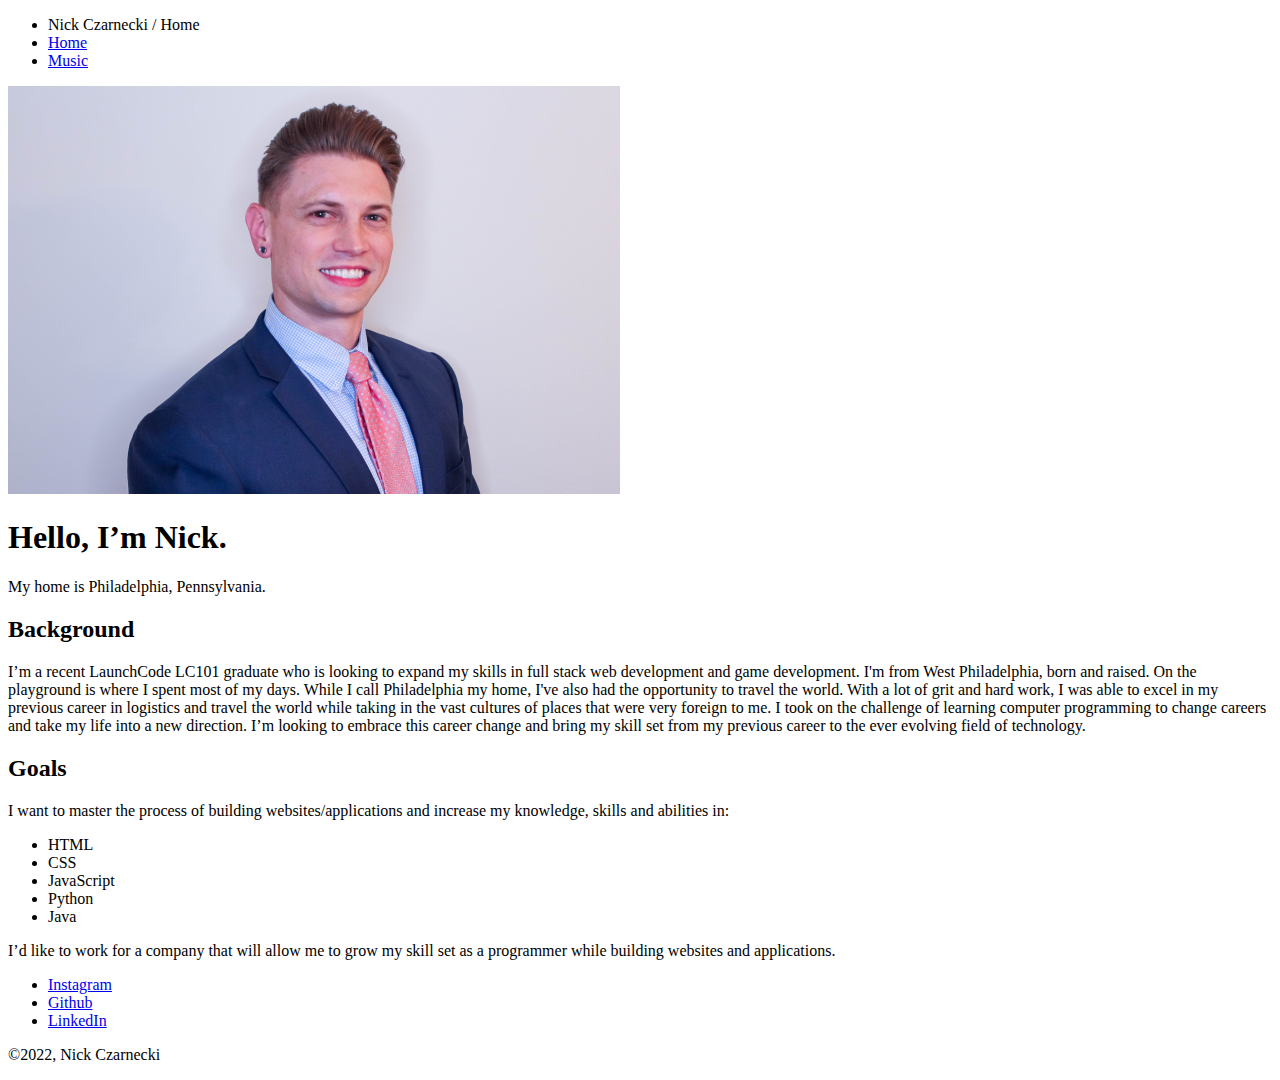
==== index.html @ ba2e6bbe "Revised index.html to include LinkedIn and added icon to images" ====
<!DOCTYPE html>
<html lang="en">
  <head>
    <meta charset="utf-8" />
    <title>Nick Czarnecki / Home</title>
    <meta name="viewport" content="width=device-width, initial-scale=1.0" />
    <link rel="stylesheet" href="styles.css" />
    <link
      href="https://fonts.googleapis.com/css?family=Muli%7CRoboto:400,300,500,700,900"
      rel="stylesheet"
    />
  </head>
  <body>
    <div class="main-nav">
      <ul class="nav">
        <li class="name">Nick Czarnecki / Home</li>
        <li><a href="index.html">Home</a></li>
        <li><a href="music.html">Music</a></li>
      </ul>
    </div>

    <header class="main-header">
      <img
        src="images/Headshot.png"
        alt="Picture of Rocky Balboa"
        class="profile-image"
      />
      <h1 class="tag name">Hello, I’m Nick.</h1>
      <p class="tag location">My home is Philadelphia, Pennsylvania.</p>
    </header>

    <main class="flex">
      <div class="card">
        <h2>Background</h2>
        <p>
          I’m a recent LaunchCode LC101 graduate who is looking to expand my
          skills in full stack web development and game development. I'm from
          West Philadelphia, born and raised. On the playground is where I spent
          most of my days. While I call Philadelphia my home, I've also had the
          opportunity to travel the world. With a lot of grit and hard work, I
          was able to excel in my previous career in logistics and travel the
          world while taking in the vast cultures of places that were very
          foreign to me. I took on the challenge of learning computer
          programming to change careers and take my life into a new direction.
          I’m looking to embrace this career change and bring my skill set from
          my previous career to the ever evolving field of technology.
        </p>
      </div>

      <div class="card">
        <h2>Goals</h2>
        <p>
          I want to master the process of building websites/applications and
          increase my knowledge, skills and abilities in:
        </p>
        <ul class="skills">
          <li>HTML</li>
          <li>CSS</li>
          <li>JavaScript</li>
          <li>Python</li>
          <li>Java</li>
        </ul>
        <p>
          I’d like to work for a company that will allow me to grow my skill set
          as a programmer while building websites and applications.
        </p>
      </div>
    </main>
    <footer>
      <ul>
        <li>
          <a
            href="https://www.instagram.com/hailtheczar/?hl=en"
            target="_blank"
            class="social instagram"
            >Instagram</a
          >
        </li>
        <li>
          <a
            href="https://www.github.com/NicholasCzarnecki"
            target="_blank"
            class="social github"
            >Github</a
          >
        </li>
        <li>
          <a
            href="https://www.linkedin.com/in/nicholas-czarnecki/"
            target="_blank"
            class="social linkedin"
            >LinkedIn</a
          >
        </li>
      </ul>
      <p class="copyright">&copy;2022, Nick Czarnecki</p>
    </footer>
  </body>
</html>
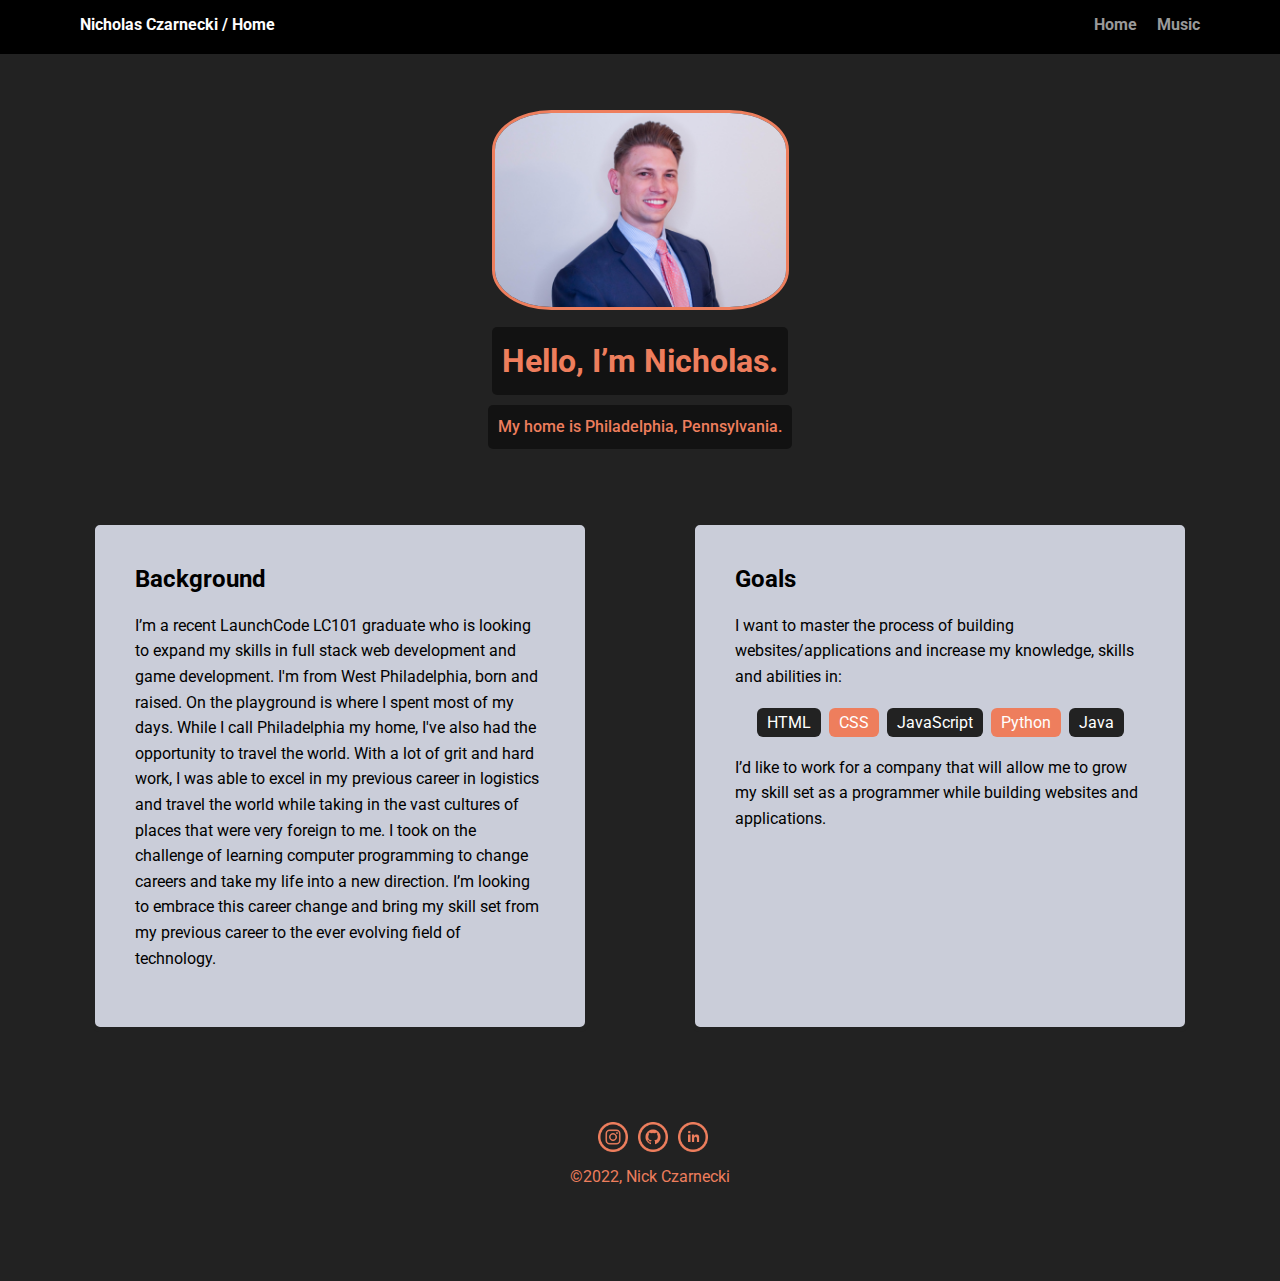
==== commit 934c1c91: "Fixed icons and images.  Added music page and css" ====
--- a/index.html
+++ b/index.html
@@ -13,7 +13,7 @@
   <body>
     <div class="main-nav">
       <ul class="nav">
-        <li class="name">Nick Czarnecki / Home</li>
+        <li class="name">Nicholas Czarnecki / Home</li>
         <li><a href="index.html">Home</a></li>
         <li><a href="music.html">Music</a></li>
       </ul>
@@ -22,10 +22,10 @@
     <header class="main-header">
       <img
         src="images/Headshot.png"
-        alt="Picture of Rocky Balboa"
+        alt="Picture of Nicholas Czarnecki"
         class="profile-image"
       />
-      <h1 class="tag name">Hello, I’m Nick.</h1>
+      <h1 class="tag name">Hello, I’m Nicholas.</h1>
       <p class="tag location">My home is Philadelphia, Pennsylvania.</p>
     </header>
 
--- a/styles.css
+++ b/styles.css
@@ -0,0 +1,241 @@
+/* Global Layout Set-up */
+* {
+  box-sizing: border-box;
+}
+
+body {
+  margin: 0;
+  padding: 0;
+  text-align: center;
+  font-family: "Roboto", sans-serif;
+  color: rgb(0, 0, 0);
+  background: #222;
+}
+/* Link Styles */
+
+a {
+  text-decoration: none;
+  color: #999;
+}
+a:hover {
+  color: #ee7e5d;
+}
+.band-link {
+  font-weight: 700;
+  color: rgb(0, 0, 0);
+}
+
+/* Section Styles */
+
+.main-nav {
+  width: 100%;
+  background: black;
+  min-height: 30px;
+  padding: 10px;
+  position: fixed;
+  text-align: center;
+}
+.nav {
+  display: flex;
+  justify-content: space-around;
+  font-weight: 700;
+  list-style-type: none;
+  margin: 0 auto;
+  padding: 0;
+}
+
+.nav .name {
+  display: block;
+  margin-right: auto;
+  color: #fdfdfd;
+}
+.name:hover {
+  color: #ee7e5d;
+}
+.nav li {
+  padding: 5px 10px 10px 10px;
+}
+.nav a {
+  transition: all 0.5s;
+}
+.nav a:hover {
+  color: #ee7e5d;
+}
+.main-header {
+  text-align: center;
+  background: url("/NicholasCzarnecki.github.io/images/Philadelphia_Skyline.jpg")
+    no-repeat center;
+  background-size: 1000px;
+  overflow: hidden;
+  padding-top: 60px;
+}
+header {
+  line-height: 1.5;
+}
+header .profile-image {
+  margin-top: 50px;
+  width: auto;
+  height: 200px;
+  border-radius: 20%;
+  border: 3px solid #ee7e5d;
+  transition: all 0.5s;
+}
+header .profile-image:hover {
+  transform: scale(1.2) rotate(360deg);
+}
+.music-header {
+  text-align: center;
+  background-size: 1000px;
+  overflow: hidden;
+  padding-top: 60px;
+  color: #cacdd9;
+}
+.tag {
+  background-color: #00000075;
+  color: #ee7e5d;
+  padding: 10px;
+  border-radius: 5px;
+  display: table;
+  margin: 10px auto;
+}
+.location {
+  background-color: #00000075;
+  color: #ee7e5d;
+  font-weight: 500;
+}
+.card {
+  margin: 30px;
+  padding: 20px 40px 40px;
+  max-width: 500px;
+  text-align: left;
+  background: #cacdd9;
+  border: 5px solid #222;
+  border-radius: 10px;
+  transition: all 0.5s;
+}
+.card:hover {
+  border-color: #ee7e5d;
+}
+.music-card {
+  margin: 30px;
+  padding: 20px 40px 40px;
+  max-width: 500px;
+  text-align: left;
+  background: #cacdd9;
+  border: 10px solid #222;
+  border-radius: 10px;
+  transition: all 0.5s;
+}
+.music-card:hover {
+  border-color: #000;
+}
+
+ul.skills {
+  padding: 0;
+  text-align: center;
+}
+
+.skills li {
+  border-radius: 6px;
+  display: inline-block;
+  background: #ee7e5d;
+  color: white;
+  padding: 5px 10px;
+  margin: 2px;
+}
+
+.skills li:hover {
+  border: 2px solid #222;
+  color: #222;
+}
+
+.skills li:nth-child(odd) {
+  background: #222;
+}
+
+.skills li:hover:nth-child(odd) {
+  border: 2px solid #ee7e5d;
+  color: #ee7e5d;
+}
+
+footer {
+  width: 100%;
+  min-height: 30px;
+  padding: 20px 0 40px 20px;
+}
+
+footer .copyright {
+  color: #ee7e5d;
+  top: -8px;
+  font-size: 0.75em;
+}
+
+footer ul {
+  list-style-type: none;
+  margin: 0;
+  padding: 0;
+}
+
+footer ul li {
+  display: inline-block;
+}
+
+a.social {
+  display: inline-block;
+  text-indent: -9999px;
+  margin-left: 5px;
+  width: 30px;
+  height: 30px;
+  background-size: 30px 30px;
+  transition: all 0.5s;
+}
+a.instagram {
+  background-image: url(images/instagram.png);
+}
+a.github {
+  background-image: url(images/github.png);
+}
+a.linkedin {
+  background-image: url(images/linkedin.png);
+}
+a.social:hover {
+  transform: scale(1.5) rotate(360deg);
+}
+.clearfix {
+  clear: both;
+}
+
+/* Styles for larger screens */
+@media screen and (min-width: 720px) {
+  .flex {
+    display: -ms-flexbox; /* TWEENER - IE 10 */
+    display: flex;
+    max-width: 1200px;
+    -ms-flex-pack: distribute;
+    justify-content: space-around;
+    margin: 0 auto;
+  }
+
+  header {
+    min-height: 470px;
+  }
+
+  .nav {
+    max-width: 1200px;
+    padding: 0 30px;
+  }
+
+  main {
+    padding-top: 20px;
+  }
+
+  main p {
+    line-height: 1.6em;
+  }
+
+  footer {
+    font-size: 1.3em;
+    max-width: 1200px;
+    margin: 40px auto;
+  }
+}
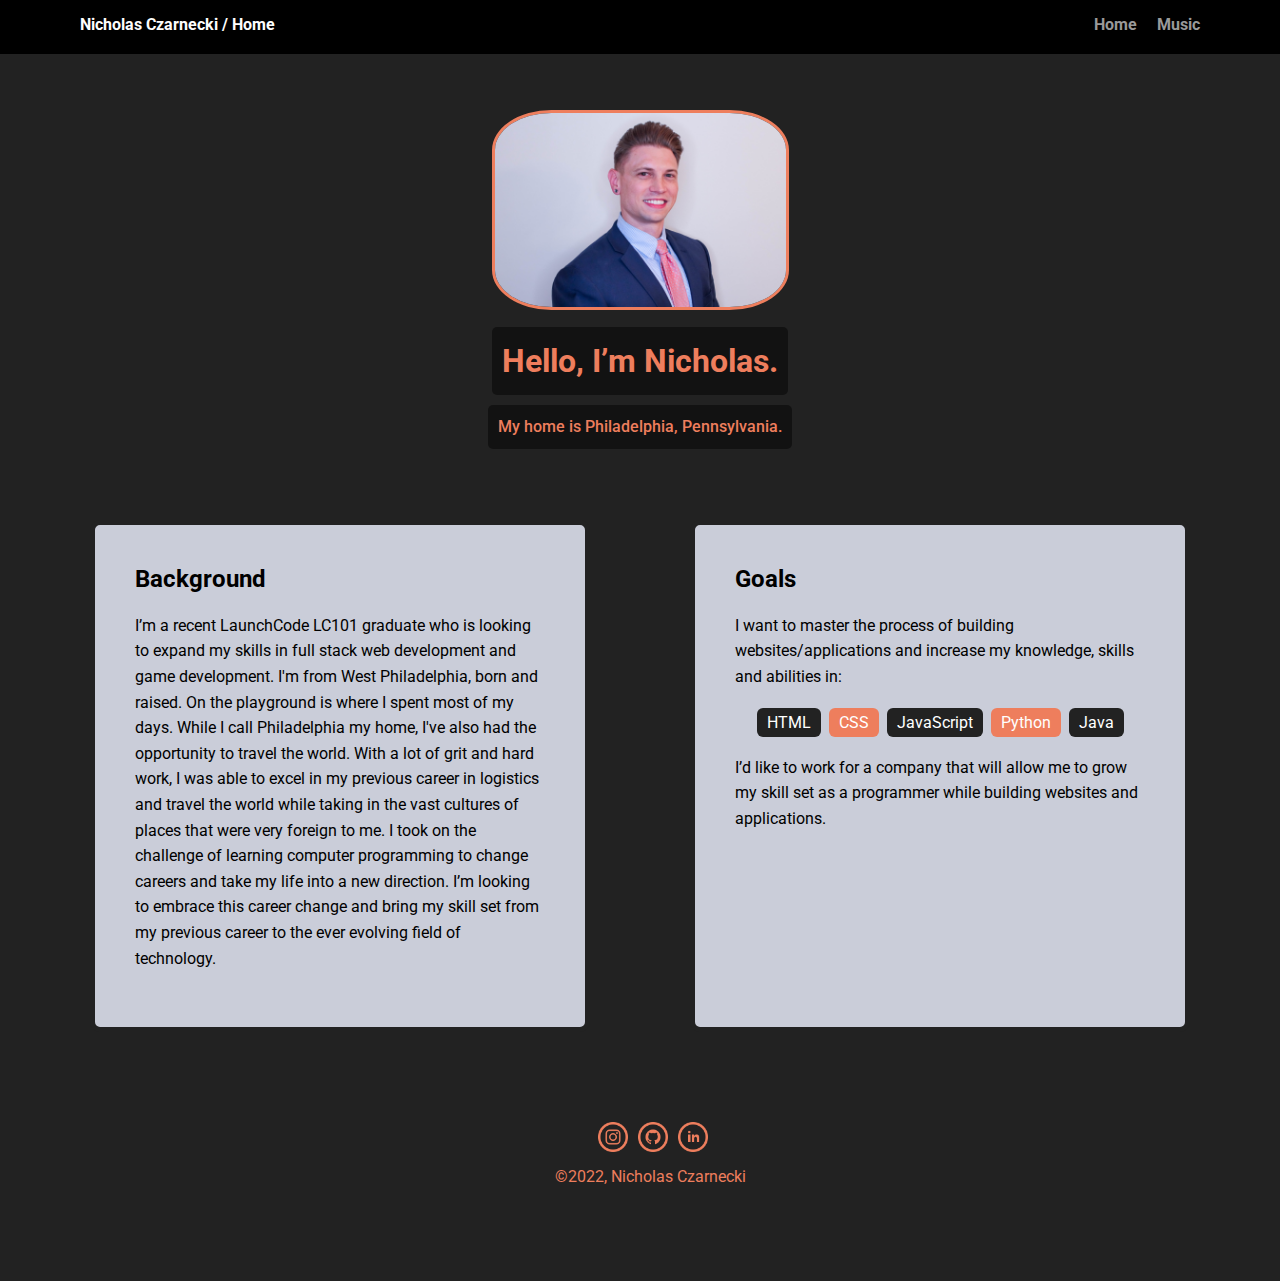
==== commit 620905cd: "Cleaned up html and css files" ====
--- a/index.html
+++ b/index.html
@@ -93,7 +93,7 @@
           >
         </li>
       </ul>
-      <p class="copyright">&copy;2022, Nick Czarnecki</p>
+      <p class="copyright">&copy;2022, Nicholas Czarnecki</p>
     </footer>
   </body>
 </html>
--- a/styles.css
+++ b/styles.css
@@ -17,9 +17,11 @@
   text-decoration: none;
   color: #999;
 }
+
 a:hover {
   color: #ee7e5d;
 }
+
 .band-link {
   font-weight: 700;
   color: rgb(0, 0, 0);
@@ -35,6 +37,7 @@
   position: fixed;
   text-align: center;
 }
+
 .nav {
   display: flex;
   justify-content: space-around;
@@ -49,18 +52,23 @@
   margin-right: auto;
   color: #fdfdfd;
 }
+
 .name:hover {
   color: #ee7e5d;
 }
+
 .nav li {
   padding: 5px 10px 10px 10px;
 }
+
 .nav a {
   transition: all 0.5s;
 }
+
 .nav a:hover {
   color: #ee7e5d;
 }
+
 .main-header {
   text-align: center;
   background: url("/NicholasCzarnecki.github.io/images/Philadelphia_Skyline.jpg")
@@ -69,9 +77,11 @@
   overflow: hidden;
   padding-top: 60px;
 }
+
 header {
   line-height: 1.5;
 }
+
 header .profile-image {
   margin-top: 50px;
   width: auto;
@@ -80,9 +90,11 @@
   border: 3px solid #ee7e5d;
   transition: all 0.5s;
 }
+
 header .profile-image:hover {
   transform: scale(1.2) rotate(360deg);
 }
+
 .music-header {
   text-align: center;
   background-size: 1000px;
@@ -90,6 +102,7 @@
   padding-top: 60px;
   color: #cacdd9;
 }
+
 .tag {
   background-color: #00000075;
   color: #ee7e5d;
@@ -98,11 +111,13 @@
   display: table;
   margin: 10px auto;
 }
+
 .location {
   background-color: #00000075;
   color: #ee7e5d;
   font-weight: 500;
 }
+
 .card {
   margin: 30px;
   padding: 20px 40px 40px;
@@ -113,9 +128,11 @@
   border-radius: 10px;
   transition: all 0.5s;
 }
+
 .card:hover {
   border-color: #ee7e5d;
 }
+
 .music-card {
   margin: 30px;
   padding: 20px 40px 40px;
@@ -192,15 +209,15 @@
 a.instagram {
   background-image: url(images/instagram.png);
 }
+
 a.github {
   background-image: url(images/github.png);
 }
+
 a.linkedin {
   background-image: url(images/linkedin.png);
 }
-a.social:hover {
-  transform: scale(1.5) rotate(360deg);
-}
+
 .clearfix {
   clear: both;
 }
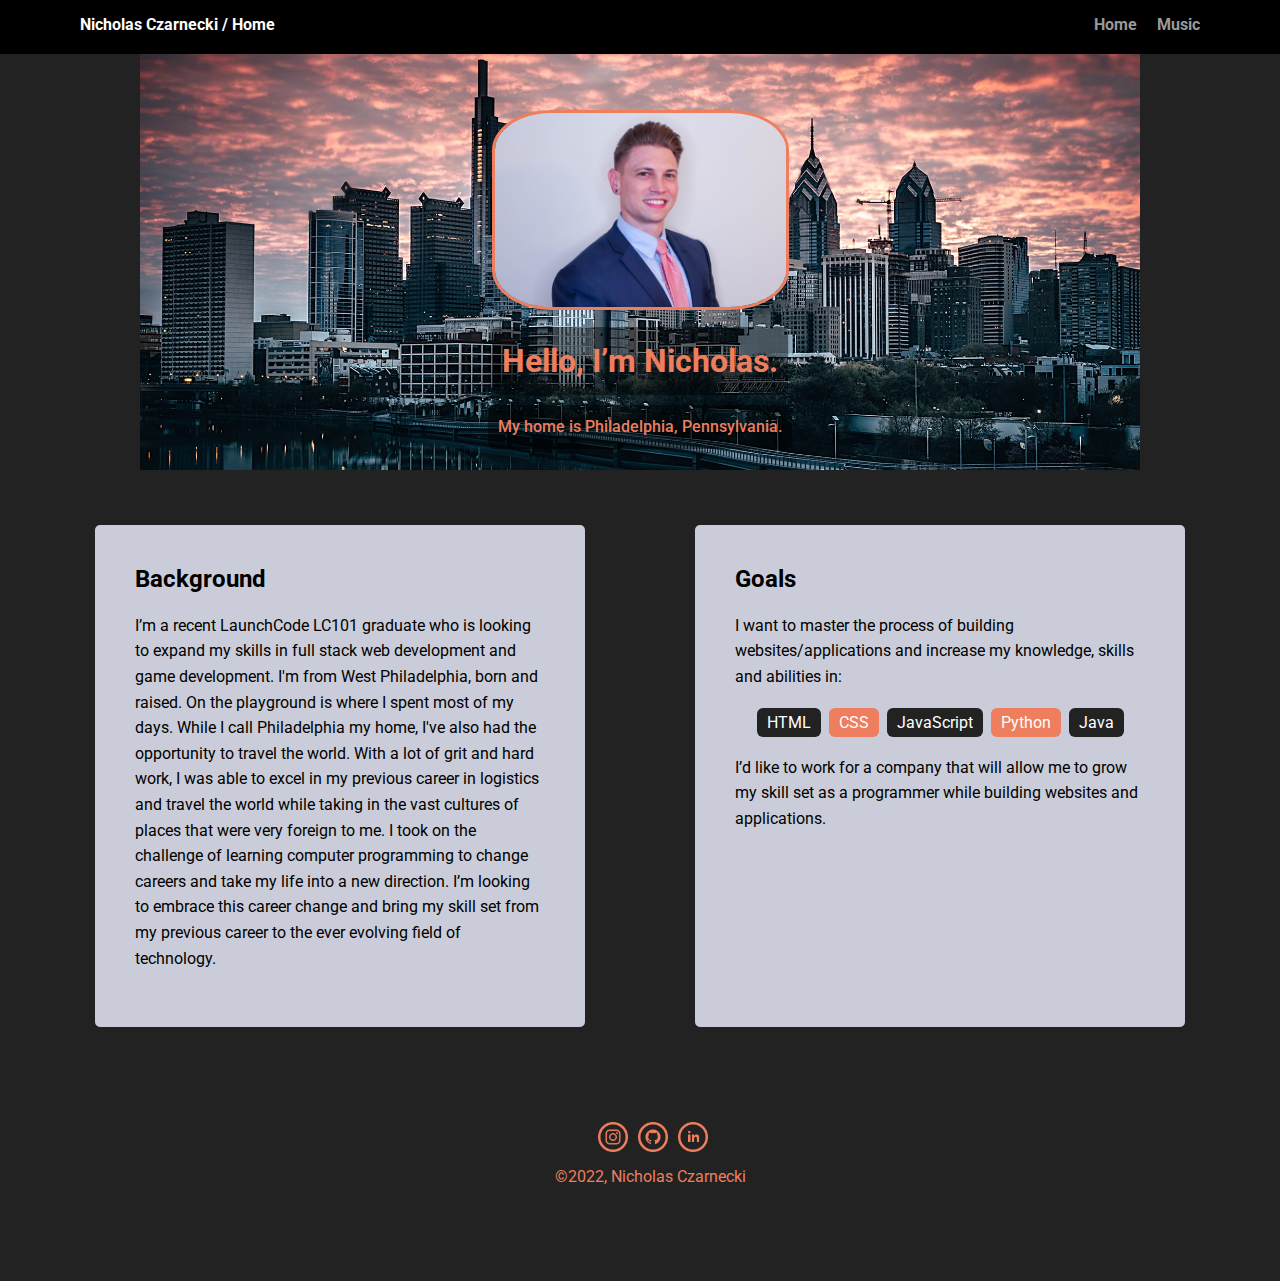
==== commit a4bb9a48: "Fixed image path" ====
--- a/index.html
+++ b/index.html
@@ -2,7 +2,7 @@
 <html lang="en">
   <head>
     <meta charset="utf-8" />
-    <title>Nick Czarnecki / Home</title>
+    <title>Nicholas Czarnecki / Home</title>
     <meta name="viewport" content="width=device-width, initial-scale=1.0" />
     <link rel="stylesheet" href="styles.css" />
     <link
--- a/styles.css
+++ b/styles.css
@@ -71,10 +71,8 @@
 
 .main-header {
   text-align: center;
-  background: url("/NicholasCzarnecki.github.io/images/Philadelphia_Skyline.jpg")
-    no-repeat center;
+  background: url("/images/Philadelphia_Skyline.jpg") no-repeat center;
   background-size: 1000px;
-  overflow: hidden;
   padding-top: 60px;
 }
 
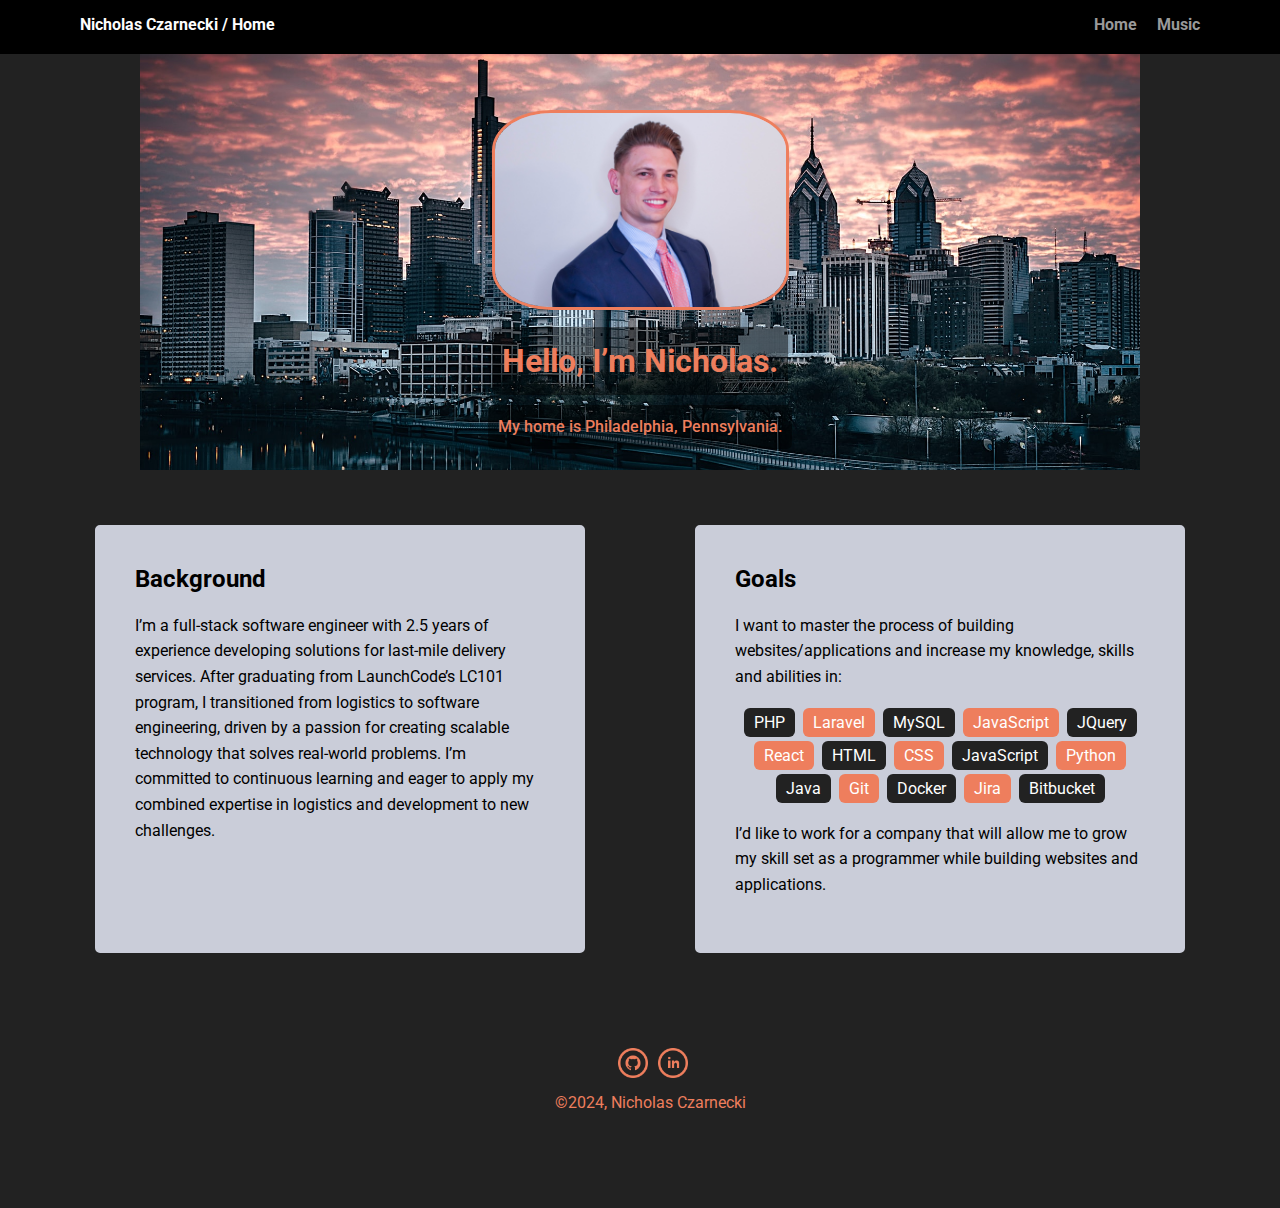
==== commit 05092301: "Slight changes" ====
--- a/index.html
+++ b/index.html
@@ -33,17 +33,10 @@
       <div class="card">
         <h2>Background</h2>
         <p>
-          I’m a recent LaunchCode LC101 graduate who is looking to expand my
-          skills in full stack web development and game development. I'm from
-          West Philadelphia, born and raised. On the playground is where I spent
-          most of my days. While I call Philadelphia my home, I've also had the
-          opportunity to travel the world. With a lot of grit and hard work, I
-          was able to excel in my previous career in logistics and travel the
-          world while taking in the vast cultures of places that were very
-          foreign to me. I took on the challenge of learning computer
-          programming to change careers and take my life into a new direction.
-          I’m looking to embrace this career change and bring my skill set from
-          my previous career to the ever evolving field of technology.
+          I’m a full-stack software engineer with 2.5 years of experience developing solutions for last-mile delivery services.
+          After graduating from LaunchCode’s LC101 program, I transitioned from logistics to software engineering, driven by a
+          passion for creating scalable technology that solves real-world problems. I’m committed to continuous learning and eager
+          to apply my combined expertise in logistics and development to new challenges.
         </p>
       </div>
 
@@ -54,11 +47,21 @@
           increase my knowledge, skills and abilities in:
         </p>
         <ul class="skills">
+          <li>PHP</li>
+          <li>Laravel</li>
+          <li>MySQL</li>
+          <li>JavaScript</li>
+          <li>JQuery</li>
+          <li>React</li>
           <li>HTML</li>
           <li>CSS</li>
           <li>JavaScript</li>
           <li>Python</li>
           <li>Java</li>
+          <li>Git</li>
+          <li>Docker</li>
+          <li>Jira</li>
+          <li>Bitbucket</li>
         </ul>
         <p>
           I’d like to work for a company that will allow me to grow my skill set
@@ -68,14 +71,6 @@
     </main>
     <footer>
       <ul>
-        <li>
-          <a
-            href="https://www.instagram.com/hailtheczar/?hl=en"
-            target="_blank"
-            class="social instagram"
-            >Instagram</a
-          >
-        </li>
         <li>
           <a
             href="https://www.github.com/NicholasCzarnecki"
@@ -93,7 +88,7 @@
           >
         </li>
       </ul>
-      <p class="copyright">&copy;2022, Nicholas Czarnecki</p>
+      <p class="copyright">&copy;2024, Nicholas Czarnecki</p>
     </footer>
   </body>
 </html>
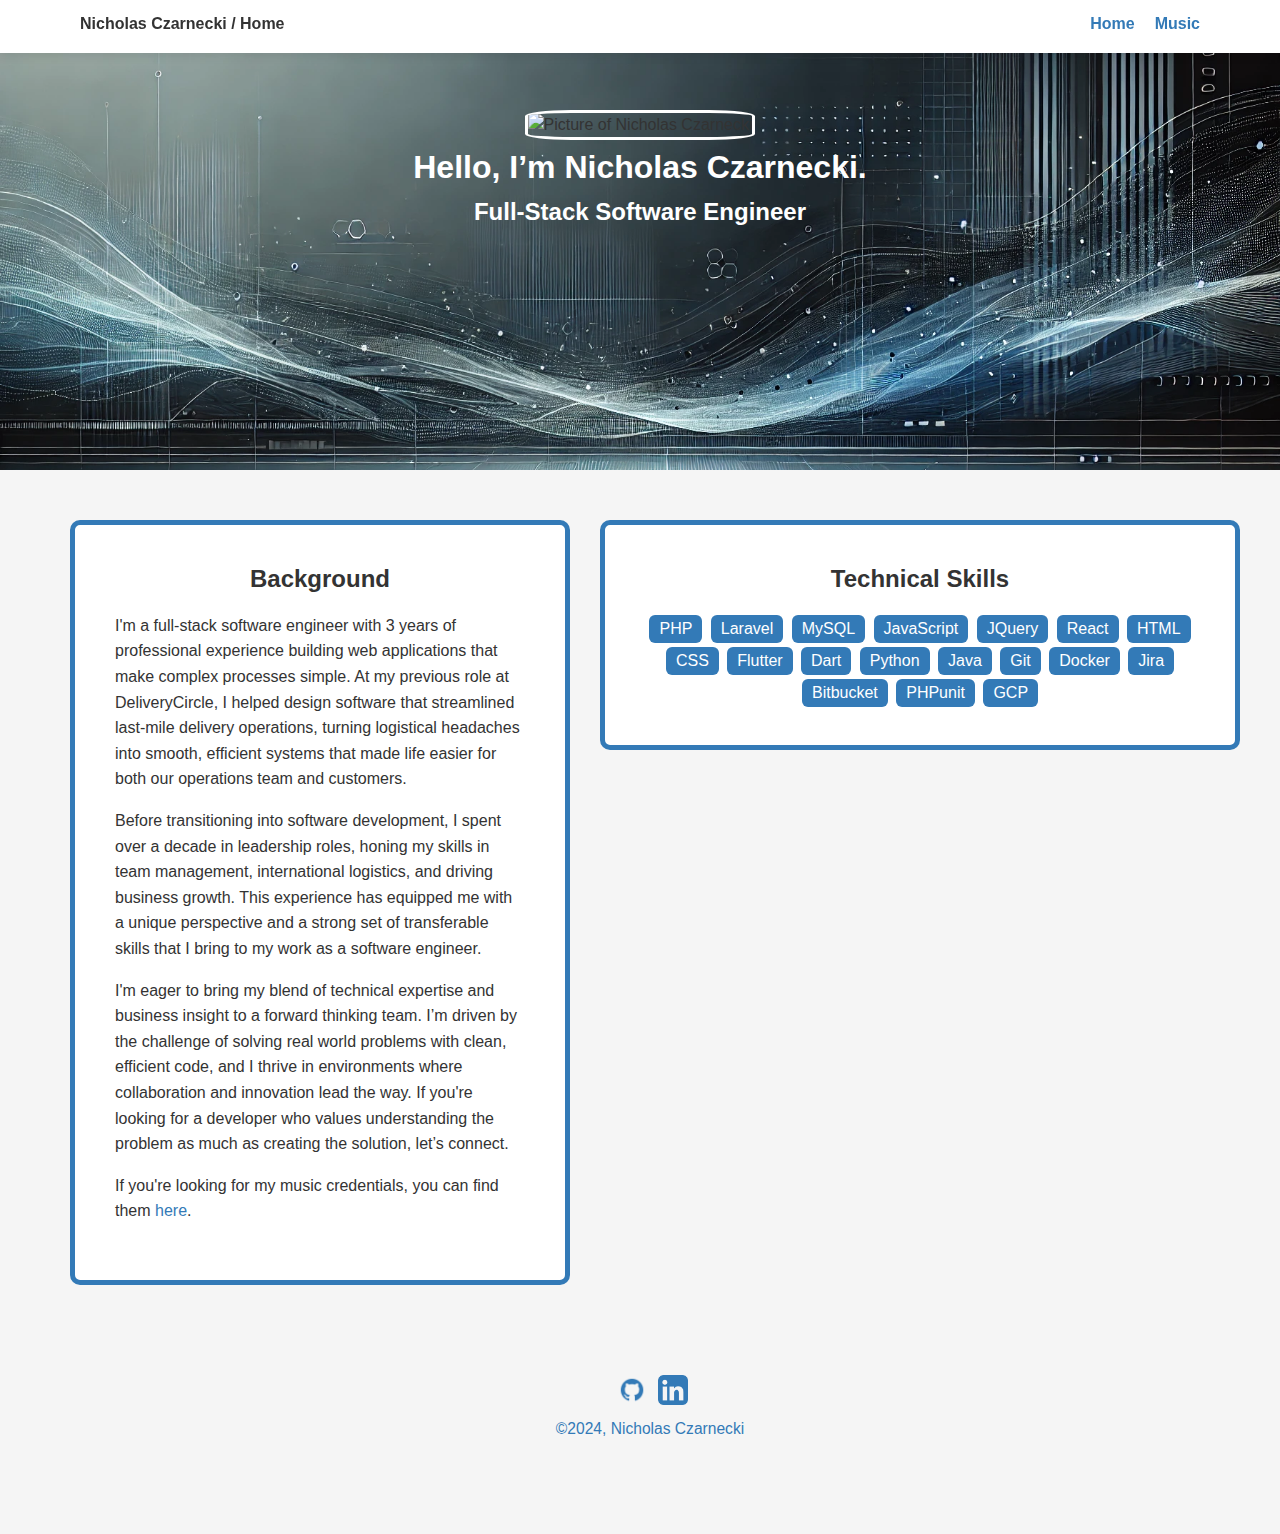
==== commit eda7052f: "Facelift" ====
--- a/index.html
+++ b/index.html
@@ -21,31 +21,38 @@
 
     <header class="main-header">
       <img
-        src="images/Headshot.png"
+        src="images/HeadshotForLinkedin1.jpg"
         alt="Picture of Nicholas Czarnecki"
         class="profile-image"
       />
-      <h1 class="tag name">Hello, I’m Nicholas.</h1>
-      <p class="tag location">My home is Philadelphia, Pennsylvania.</p>
+      <h1 class="tag name">Hello, I’m Nicholas Czarnecki.</h1>
+      <h2 class="tag">Full-Stack Software Engineer</h2>
     </header>
 
     <main class="flex">
       <div class="card">
         <h2>Background</h2>
         <p>
-          I’m a full-stack software engineer with 2.5 years of experience developing solutions for last-mile delivery services.
-          After graduating from LaunchCode’s LC101 program, I transitioned from logistics to software engineering, driven by a
-          passion for creating scalable technology that solves real-world problems. I’m committed to continuous learning and eager
-          to apply my combined expertise in logistics and development to new challenges.
+          I'm a full-stack software engineer with 3 years of professional experience building web applications that make complex processes
+          simple. At my previous role at DeliveryCircle, I helped design software that streamlined last-mile delivery operations, turning logistical
+          headaches into smooth, efficient systems that made life easier for both our operations team and customers.
+        </p>  
+        <p>
+          Before transitioning into software development, I spent over a decade in leadership roles, honing my skills in team
+          management, international logistics, and driving business growth. This experience has equipped me with a unique
+          perspective and a strong set of transferable skills that I bring to my work as a software engineer.
         </p>
+        <p>  
+          I'm eager to bring my blend of technical expertise and business insight to a forward thinking team. I’m driven by the
+          challenge of solving real world problems with clean, efficient code, and I thrive in environments where collaboration
+          and innovation lead the way. If you're looking for a developer who values understanding the problem as much as creating
+          the solution, let’s connect.
+        </p>
+        <p>If you're looking for my music credentials, you can find them <a href="music.html">here</a>.</p>
       </div>
 
-      <div class="card">
-        <h2>Goals</h2>
-        <p>
-          I want to master the process of building websites/applications and
-          increase my knowledge, skills and abilities in:
-        </p>
+      <div class="card2">
+        <h2>Technical Skills</h2>
         <ul class="skills">
           <li>PHP</li>
           <li>Laravel</li>
@@ -55,18 +62,17 @@
           <li>React</li>
           <li>HTML</li>
           <li>CSS</li>
-          <li>JavaScript</li>
+          <li>Flutter</li>
+          <li>Dart</li>
           <li>Python</li>
           <li>Java</li>
           <li>Git</li>
           <li>Docker</li>
           <li>Jira</li>
           <li>Bitbucket</li>
+          <li>PHPunit</li>
+          <li>GCP</li>
         </ul>
-        <p>
-          I’d like to work for a company that will allow me to grow my skill set
-          as a programmer while building websites and applications.
-        </p>
       </div>
     </main>
     <footer>
--- a/styles.css
+++ b/styles.css
@@ -7,35 +7,41 @@
   margin: 0;
   padding: 0;
   text-align: center;
-  font-family: "Roboto", sans-serif;
-  color: rgb(0, 0, 0);
-  background: #222;
-}
+  font-family: "Open Sans", sans-serif;
+  color: #333;
+  background: #f5f5f5;
+}
+
+h2 {
+  text-align: center;
+}
+
 /* Link Styles */
 
 a {
   text-decoration: none;
-  color: #999;
+  color: #337ab7;
 }
 
 a:hover {
-  color: #ee7e5d;
+  color: #23527c;
 }
 
 .band-link {
   font-weight: 700;
-  color: rgb(0, 0, 0);
+  color: #333;
 }
 
 /* Section Styles */
 
 .main-nav {
   width: 100%;
-  background: black;
+  background: #fff;
   min-height: 30px;
   padding: 10px;
   position: fixed;
   text-align: center;
+  box-shadow: 0 2px 10px rgba(0, 0, 0, 0.1);
 }
 
 .nav {
@@ -50,11 +56,7 @@
 .nav .name {
   display: block;
   margin-right: auto;
-  color: #fdfdfd;
-}
-
-.name:hover {
-  color: #ee7e5d;
+  color: #333;
 }
 
 .nav li {
@@ -66,13 +68,13 @@
 }
 
 .nav a:hover {
-  color: #ee7e5d;
+  color: #23527c;
 }
 
 .main-header {
   text-align: center;
-  background: url("/images/Philadelphia_Skyline.jpg") no-repeat center;
-  background-size: 1000px;
+  background: url("/images/TechBG.png") no-repeat center;
+  background-size: cover;
   padding-top: 60px;
 }
 
@@ -85,12 +87,8 @@
   width: auto;
   height: 200px;
   border-radius: 20%;
-  border: 3px solid #ee7e5d;
-  transition: all 0.5s;
-}
-
-header .profile-image:hover {
-  transform: scale(1.2) rotate(360deg);
+  border: 3px solid #fff;
+  transition: transform 0.5s ease-in-out;
 }
 
 .music-header {
@@ -98,22 +96,14 @@
   background-size: 1000px;
   overflow: hidden;
   padding-top: 60px;
-  color: #cacdd9;
+  color: #333;
 }
 
 .tag {
-  background-color: #00000075;
-  color: #ee7e5d;
-  padding: 10px;
+  color: #fff;
   border-radius: 5px;
   display: table;
-  margin: 10px auto;
-}
-
-.location {
-  background-color: #00000075;
-  color: #ee7e5d;
-  font-weight: 500;
+  margin: 3px auto;
 }
 
 .card {
@@ -121,14 +111,25 @@
   padding: 20px 40px 40px;
   max-width: 500px;
   text-align: left;
-  background: #cacdd9;
-  border: 5px solid #222;
+  background: #fff;
+  border: 5px solid #337ab7;
   border-radius: 10px;
   transition: all 0.5s;
 }
 
 .card:hover {
-  border-color: #ee7e5d;
+  border-color: #23527c;
+}
+
+.card2 {
+  margin: 30px auto;
+  padding: 20px;
+  max-height: fit-content;
+  text-align: left;
+  background: #fff;
+  border: 5px solid #337ab7;
+  border-radius: 10px;
+  transition: all 0.5s;
 }
 
 .music-card {
@@ -136,13 +137,18 @@
   padding: 20px 40px 40px;
   max-width: 500px;
   text-align: left;
-  background: #cacdd9;
-  border: 10px solid #222;
+  background: #fff;
+  border: 5px solid #337ab7;
   border-radius: 10px;
   transition: all 0.5s;
 }
 .music-card:hover {
-  border-color: #000;
+  border-color: #23527c;
+}
+
+.music-embed {
+  display: flex;
+  justify-content: center;
 }
 
 ul.skills {
@@ -153,24 +159,10 @@
 .skills li {
   border-radius: 6px;
   display: inline-block;
-  background: #ee7e5d;
+  background: #337ab7;
   color: white;
   padding: 5px 10px;
   margin: 2px;
-}
-
-.skills li:hover {
-  border: 2px solid #222;
-  color: #222;
-}
-
-.skills li:nth-child(odd) {
-  background: #222;
-}
-
-.skills li:hover:nth-child(odd) {
-  border: 2px solid #ee7e5d;
-  color: #ee7e5d;
 }
 
 footer {
@@ -180,7 +172,7 @@
 }
 
 footer .copyright {
-  color: #ee7e5d;
+  color: #337ab7;
   top: -8px;
   font-size: 0.75em;
 }
@@ -204,16 +196,13 @@
   background-size: 30px 30px;
   transition: all 0.5s;
 }
-a.instagram {
-  background-image: url(images/instagram.png);
-}
 
 a.github {
-  background-image: url(images/github.png);
+  background-image: url(images/icons8-github-64.png);
 }
 
 a.linkedin {
-  background-image: url(images/linkedin.png);
+  background-image: url(images/icons8-linkedin-52.png);
 }
 
 .clearfix {
@@ -254,3 +243,4 @@
     margin: 40px auto;
   }
 }
+
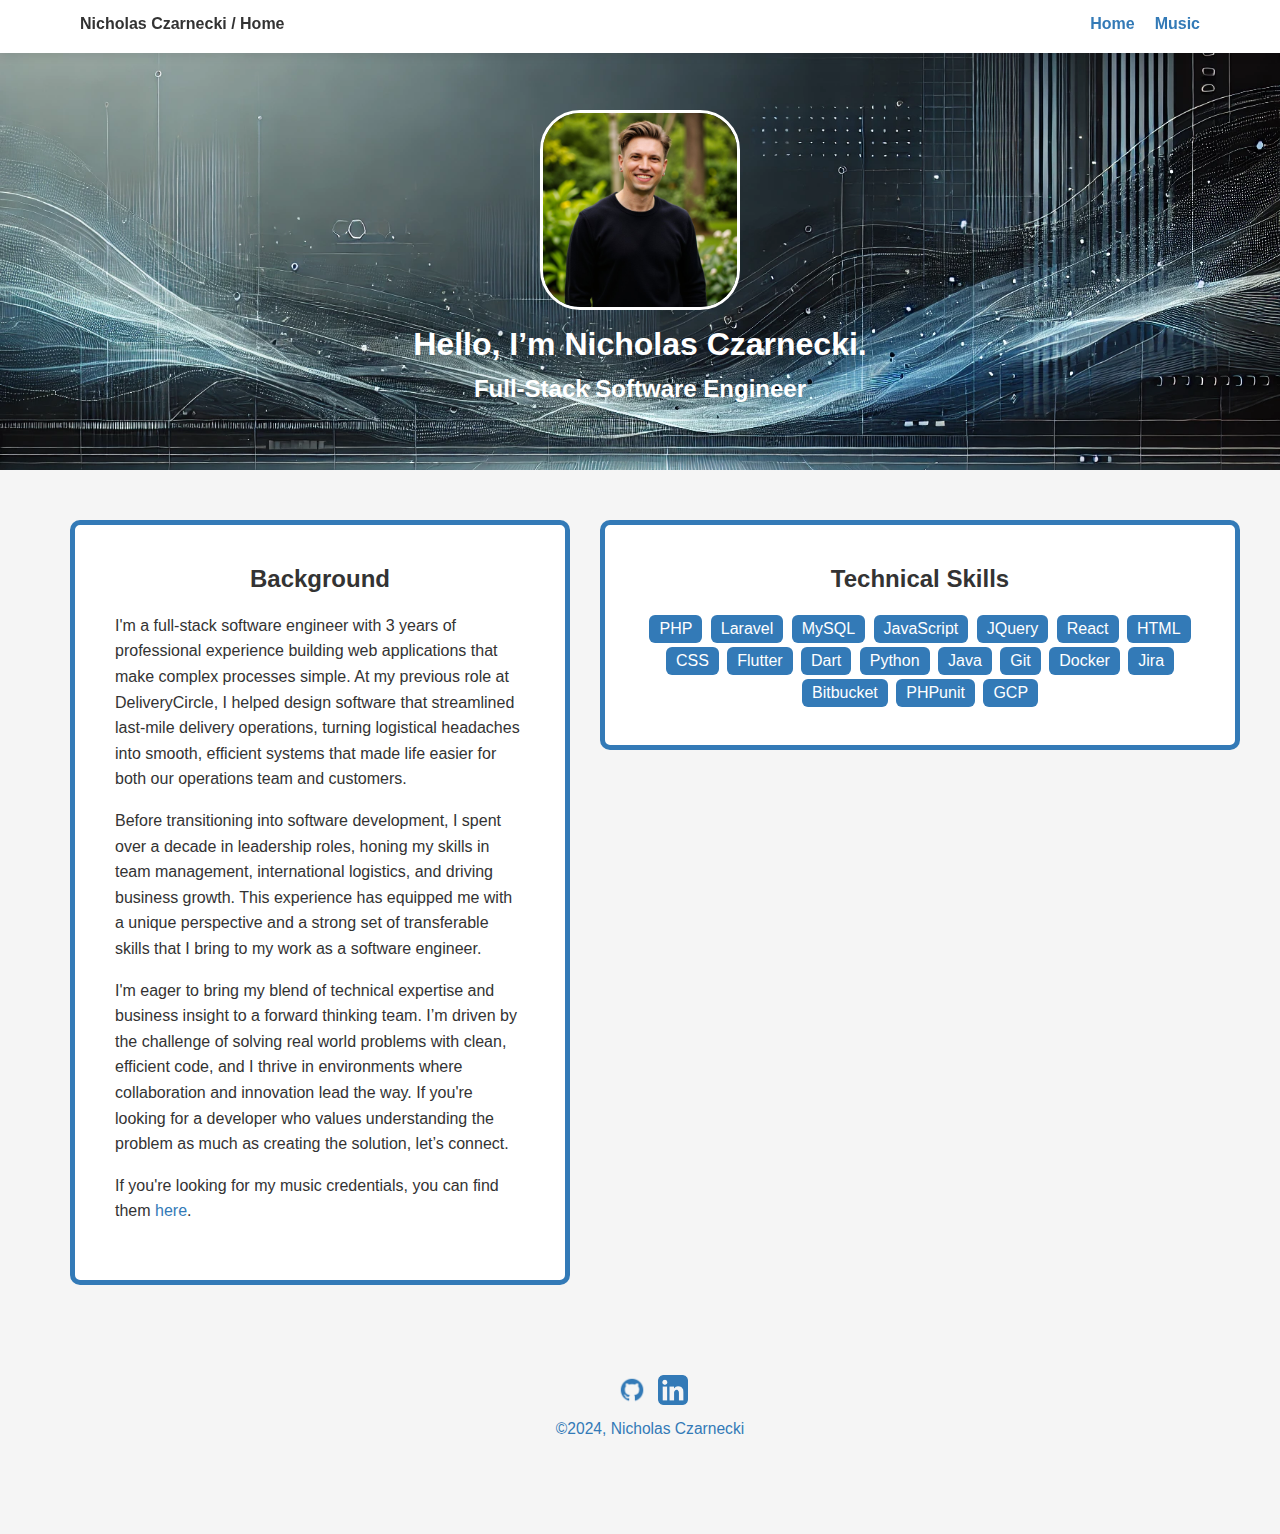
==== commit 2d16a338: "Fix Typo" ====
--- a/index.html
+++ b/index.html
@@ -21,7 +21,7 @@
 
     <header class="main-header">
       <img
-        src="images/HeadshotForLinkedin1.jpg"
+        src="images/HeadshotForLinkedIn1.jpg"
         alt="Picture of Nicholas Czarnecki"
         class="profile-image"
       />
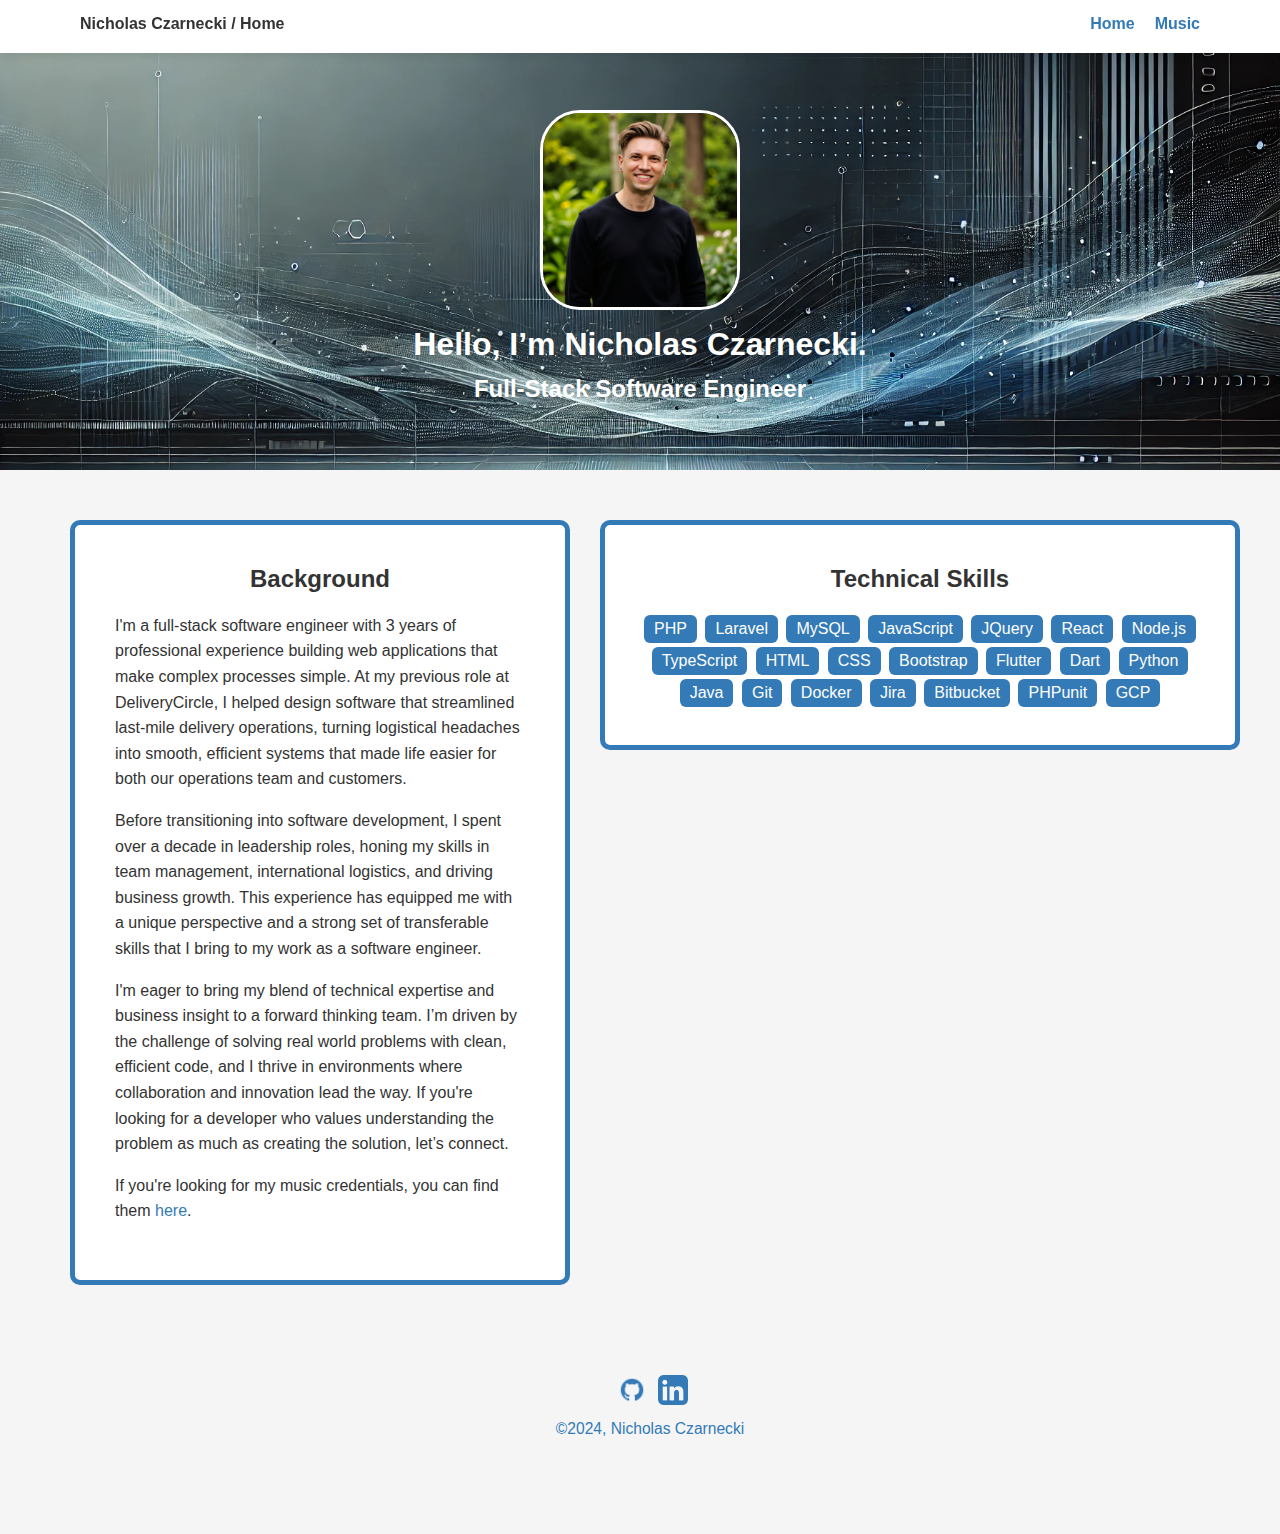
==== commit cc0b7a6b: "Update skills" ====
--- a/index.html
+++ b/index.html
@@ -60,8 +60,11 @@
           <li>JavaScript</li>
           <li>JQuery</li>
           <li>React</li>
+          <li>Node.js</li>
+          <li>TypeScript</li>
           <li>HTML</li>
           <li>CSS</li>
+          <li>Bootstrap</li>
           <li>Flutter</li>
           <li>Dart</li>
           <li>Python</li>
